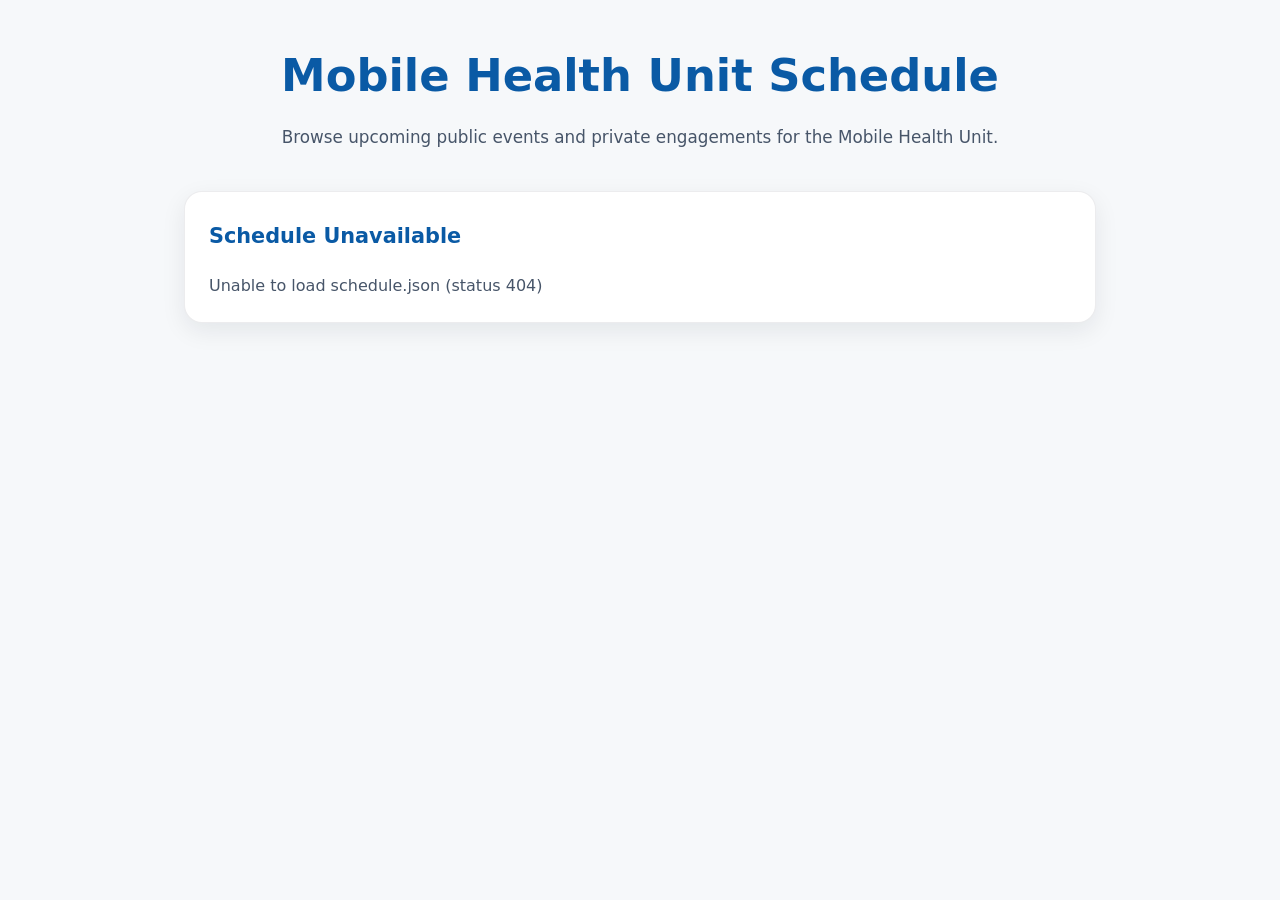
==== index.html @ 0452c1f7 "Add tooling to publish schedule from Excel" ====
<!DOCTYPE html>
<html lang="en">
  <head>
    <meta charset="UTF-8" />
    <meta name="viewport" content="width=device-width, initial-scale=1.0" />
    <title>Event Schedule</title>
    <link rel="stylesheet" href="style.css" />
  </head>
  <body>
    <main class="page-wrapper">
      <header class="page-header">
        <h1>Mobile Health Unit Schedule</h1>
        <p class="page-description">
          Browse upcoming public events and private engagements for the Mobile Health Unit.
        </p>
      </header>
      <section id="schedule-container" class="schedule-container" aria-live="polite"></section>
    </main>
    <script src="script.js"></script>
  </body>
</html>
---- style.css ----
:root {
  color-scheme: light dark;
  --bg-color: #f6f8fa;
  --card-bg: #ffffff;
  --border-color: rgba(15, 23, 42, 0.08);
  --accent-color: #0a5aa5;
  --text-color: #0f172a;
  --muted-text: #475569;
  font-family: "Inter", "Segoe UI", system-ui, -apple-system, sans-serif;
}

* {
  box-sizing: border-box;
}

body {
  margin: 0;
  background: var(--bg-color);
  color: var(--text-color);
  font-size: 16px;
  line-height: 1.6;
}

.page-wrapper {
  max-width: 960px;
  margin: 0 auto;
  padding: 2.5rem 1.5rem 3rem;
}

.page-header {
  text-align: center;
  margin-bottom: 2.5rem;
}

.page-header h1 {
  margin: 0 0 0.75rem;
  font-size: clamp(1.8rem, 3vw + 1rem, 2.8rem);
  color: var(--accent-color);
}

.page-description {
  margin: 0;
  color: var(--muted-text);
  font-size: 1.05rem;
}

.schedule-container {
  display: flex;
  flex-direction: column;
  gap: 1.75rem;
}

.date-section {
  background: var(--card-bg);
  border-radius: 18px;
  border: 1px solid var(--border-color);
  box-shadow: 0 8px 24px rgba(15, 23, 42, 0.08);
  padding: 1.75rem 1.5rem 1.5rem;
}

.date-heading {
  margin: 0 0 1.25rem;
  font-size: 1.3rem;
  font-weight: 700;
  color: var(--accent-color);
}

.event-item {
  display: grid;
  grid-template-columns: minmax(120px, 170px) 1fr;
  gap: 0.75rem 1.25rem;
  padding: 1rem 0;
  border-top: 1px solid var(--border-color);
}

.event-item:first-of-type {
  border-top: none;
  padding-top: 0;
}

.event-time {
  font-weight: 600;
  color: var(--text-color);
}

.event-details {
  display: flex;
  flex-direction: column;
  gap: 0.35rem;
}

.event-name {
  margin: 0;
  font-size: 1.05rem;
  font-weight: 600;
}

.event-location {
  margin: 0;
  color: var(--muted-text);
}

.private-event {
  font-weight: 600;
  color: var(--muted-text);
}

@media (max-width: 640px) {
  .page-wrapper {
    padding: 2rem 1rem 2.5rem;
  }

  .event-item {
    grid-template-columns: 1fr;
    padding: 0.85rem 0;
  }

  .event-time {
    font-size: 1.05rem;
  }
}
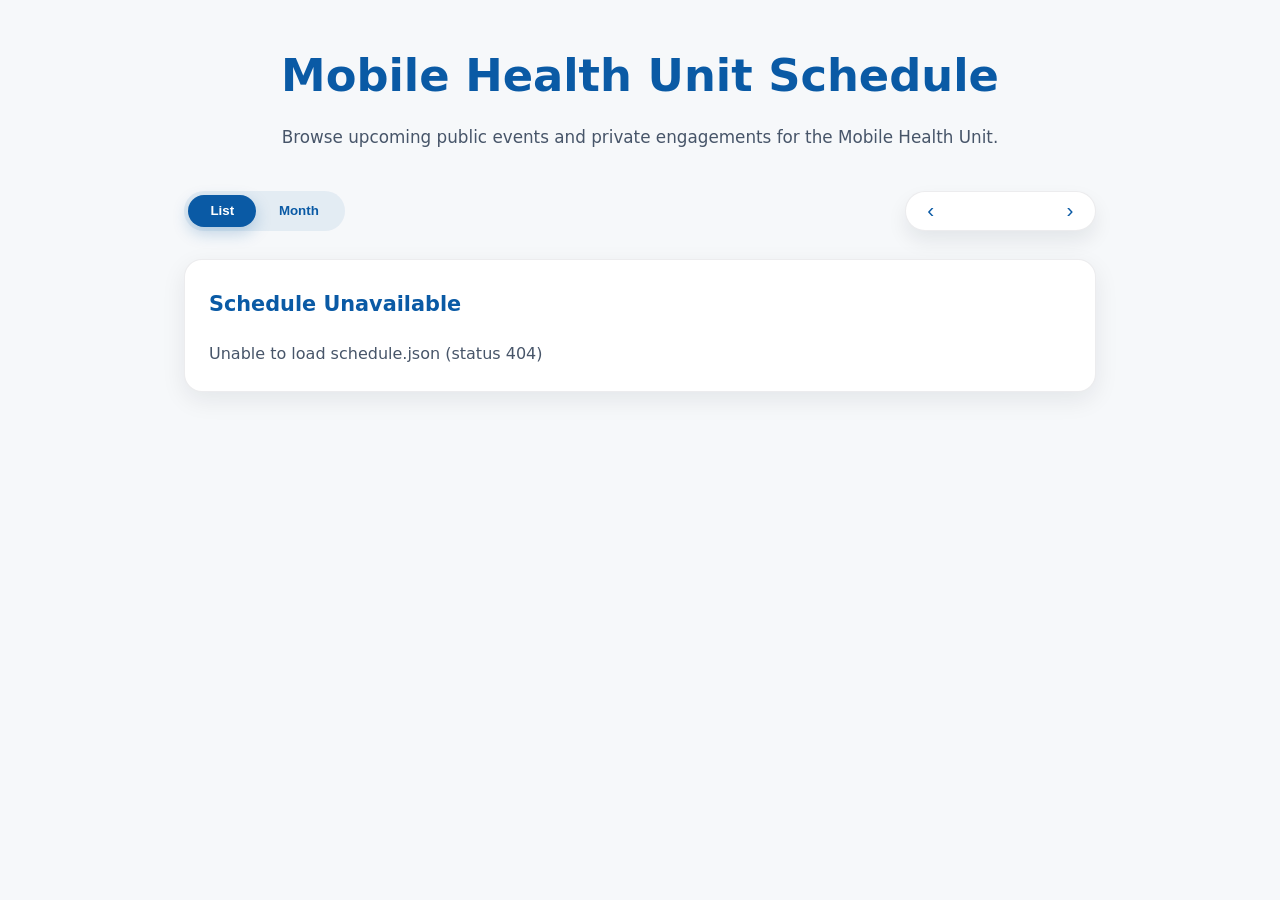
==== commit 5b6cce8e: "Add calendar view and event detail pages" ====
--- a/index.html
+++ b/index.html
@@ -14,6 +14,21 @@
           Browse upcoming public events and private engagements for the Mobile Health Unit.
         </p>
       </header>
+      <div id="toolbar" class="toolbar" hidden>
+        <div class="view-toggle" role="group" aria-label="View selection">
+          <button type="button" class="toggle-button is-active" data-view="list">List</button>
+          <button type="button" class="toggle-button" data-view="month">Month</button>
+        </div>
+        <div class="month-controls" id="month-controls" hidden aria-label="Month navigation">
+          <button type="button" class="month-nav" data-direction="prev" aria-label="Previous month">
+            ‹
+          </button>
+          <span class="month-label" id="month-label"></span>
+          <button type="button" class="month-nav" data-direction="next" aria-label="Next month">
+            ›
+          </button>
+        </div>
+      </div>
       <section id="schedule-container" class="schedule-container" aria-live="polite"></section>
     </main>
     <script src="script.js"></script>
--- a/style.css
+++ b/style.css
@@ -38,16 +38,20 @@
   color: var(--accent-color);
 }
 
+.page-header h1 a {
+  color: inherit;
+  text-decoration: none;
+}
+
+.page-header h1 a:hover,
+.page-header h1 a:focus-visible {
+  text-decoration: underline;
+}
+
 .page-description {
   margin: 0;
   color: var(--muted-text);
   font-size: 1.05rem;
-}
-
-.schedule-container {
-  display: flex;
-  flex-direction: column;
-  gap: 1.75rem;
 }
 
 .date-section {
@@ -105,6 +109,253 @@
   color: var(--muted-text);
 }
 
+.event-link {
+  color: inherit;
+  text-decoration: none;
+}
+
+.event-link:hover,
+.event-link:focus {
+  color: var(--accent-color);
+  text-decoration: underline;
+}
+
+.toolbar {
+  display: flex;
+  justify-content: space-between;
+  align-items: center;
+  gap: 1rem;
+  margin-bottom: 1.75rem;
+  flex-wrap: wrap;
+}
+
+.view-toggle {
+  display: inline-flex;
+  padding: 0.25rem;
+  border-radius: 999px;
+  background: rgba(10, 90, 165, 0.08);
+}
+
+.toggle-button {
+  border: none;
+  background: transparent;
+  color: var(--accent-color);
+  font-weight: 600;
+  padding: 0.55rem 1.4rem;
+  border-radius: 999px;
+  cursor: pointer;
+  transition: background 0.2s ease, color 0.2s ease;
+}
+
+.toggle-button.is-active {
+  background: var(--accent-color);
+  color: #ffffff;
+  box-shadow: 0 6px 16px rgba(10, 90, 165, 0.25);
+}
+
+.toggle-button:focus-visible {
+  outline: 3px solid rgba(10, 90, 165, 0.35);
+  outline-offset: 2px;
+}
+
+.month-controls {
+  display: flex;
+  align-items: center;
+  gap: 0.75rem;
+  background: var(--card-bg);
+  border-radius: 999px;
+  padding: 0.35rem 0.75rem;
+  border: 1px solid var(--border-color);
+  box-shadow: 0 10px 20px rgba(15, 23, 42, 0.08);
+}
+
+.month-nav {
+  border: none;
+  background: transparent;
+  font-size: 1.3rem;
+  line-height: 1;
+  padding: 0.2rem 0.6rem;
+  cursor: pointer;
+  color: var(--accent-color);
+}
+
+.month-nav:focus-visible {
+  outline: 3px solid rgba(10, 90, 165, 0.35);
+  border-radius: 0.5rem;
+}
+
+.month-label {
+  font-weight: 600;
+  min-width: 8ch;
+  text-align: center;
+  color: var(--text-color);
+}
+
+.schedule-container {
+  display: flex;
+  flex-direction: column;
+  gap: 1.75rem;
+}
+
+.schedule-container.calendar-view {
+  gap: 1rem;
+}
+
+.calendar-header {
+  display: grid;
+  grid-template-columns: repeat(7, minmax(0, 1fr));
+  gap: 0.4rem;
+  font-weight: 600;
+  color: var(--muted-text);
+}
+
+.calendar-header-cell {
+  text-align: center;
+  padding: 0.75rem 0.25rem;
+  text-transform: uppercase;
+  letter-spacing: 0.05em;
+  font-size: 0.8rem;
+}
+
+.calendar-grid {
+  display: grid;
+  grid-template-columns: repeat(7, minmax(0, 1fr));
+  gap: 0.4rem;
+}
+
+.calendar-cell {
+  min-height: 160px;
+  background: var(--card-bg);
+  border-radius: 18px;
+  border: 1px solid var(--border-color);
+  padding: 0.85rem;
+  display: flex;
+  flex-direction: column;
+  gap: 0.5rem;
+  box-shadow: 0 8px 24px rgba(15, 23, 42, 0.08);
+}
+
+.calendar-cell.is-empty {
+  background: transparent;
+  border-style: dashed;
+  box-shadow: none;
+}
+
+.calendar-cell.is-today {
+  border-color: var(--accent-color);
+  box-shadow: 0 0 0 3px rgba(10, 90, 165, 0.18);
+}
+
+.calendar-date {
+  font-weight: 700;
+  color: var(--accent-color);
+  font-size: 1.15rem;
+}
+
+.calendar-events {
+  display: flex;
+  flex-direction: column;
+  gap: 0.45rem;
+}
+
+.calendar-event {
+  font-size: 0.95rem;
+  line-height: 1.3;
+  color: var(--text-color);
+  text-decoration: none;
+  padding: 0.4rem 0.5rem;
+  border-radius: 0.75rem;
+  background: rgba(10, 90, 165, 0.08);
+  display: inline-block;
+  transition: background 0.2s ease, color 0.2s ease;
+}
+
+.calendar-event:hover,
+.calendar-event:focus-visible {
+  background: var(--accent-color);
+  color: #ffffff;
+  outline: none;
+}
+
+.calendar-event[aria-label] {
+  background: rgba(148, 163, 184, 0.18);
+  color: var(--muted-text);
+  cursor: default;
+}
+
+.calendar-event[aria-label]:hover {
+  background: rgba(148, 163, 184, 0.18);
+  color: var(--muted-text);
+}
+
+.detail-card {
+  max-width: 720px;
+  margin: 0 auto;
+  background: var(--card-bg);
+  border-radius: 20px;
+  border: 1px solid var(--border-color);
+  padding: 2.25rem;
+  box-shadow: 0 12px 28px rgba(15, 23, 42, 0.12);
+}
+
+.detail-title {
+  margin: 0 0 1.25rem;
+  font-size: clamp(1.8rem, 2.5vw + 1rem, 2.6rem);
+  color: var(--accent-color);
+}
+
+.detail-metadata {
+  display: grid;
+  gap: 0.75rem;
+  margin-bottom: 1.5rem;
+}
+
+.detail-label {
+  font-weight: 600;
+  color: var(--muted-text);
+}
+
+.detail-value {
+  margin: 0;
+  font-size: 1.05rem;
+}
+
+.detail-actions {
+  display: flex;
+  gap: 1rem;
+  flex-wrap: wrap;
+}
+
+.button-link {
+  display: inline-flex;
+  align-items: center;
+  gap: 0.4rem;
+  padding: 0.75rem 1.4rem;
+  border-radius: 999px;
+  border: none;
+  background: var(--accent-color);
+  color: #ffffff;
+  font-weight: 600;
+  text-decoration: none;
+  transition: transform 0.2s ease, box-shadow 0.2s ease;
+}
+
+.button-link.secondary {
+  background: rgba(10, 90, 165, 0.12);
+  color: var(--accent-color);
+}
+
+.button-link:hover,
+.button-link:focus-visible {
+  transform: translateY(-1px);
+  box-shadow: 0 10px 20px rgba(10, 90, 165, 0.35);
+}
+
+.button-link:focus-visible {
+  outline: 3px solid rgba(10, 90, 165, 0.35);
+  outline-offset: 2px;
+}
+
 @media (max-width: 640px) {
   .page-wrapper {
     padding: 2rem 1rem 2.5rem;
@@ -118,4 +369,26 @@
   .event-time {
     font-size: 1.05rem;
   }
-}
+
+  .calendar-header {
+    display: none;
+  }
+
+  .calendar-grid {
+    grid-template-columns: repeat(1, minmax(0, 1fr));
+  }
+
+  .calendar-cell {
+    min-height: auto;
+  }
+
+  .toolbar {
+    flex-direction: column;
+    align-items: stretch;
+  }
+
+  .month-controls {
+    align-self: stretch;
+    justify-content: space-between;
+  }
+}
